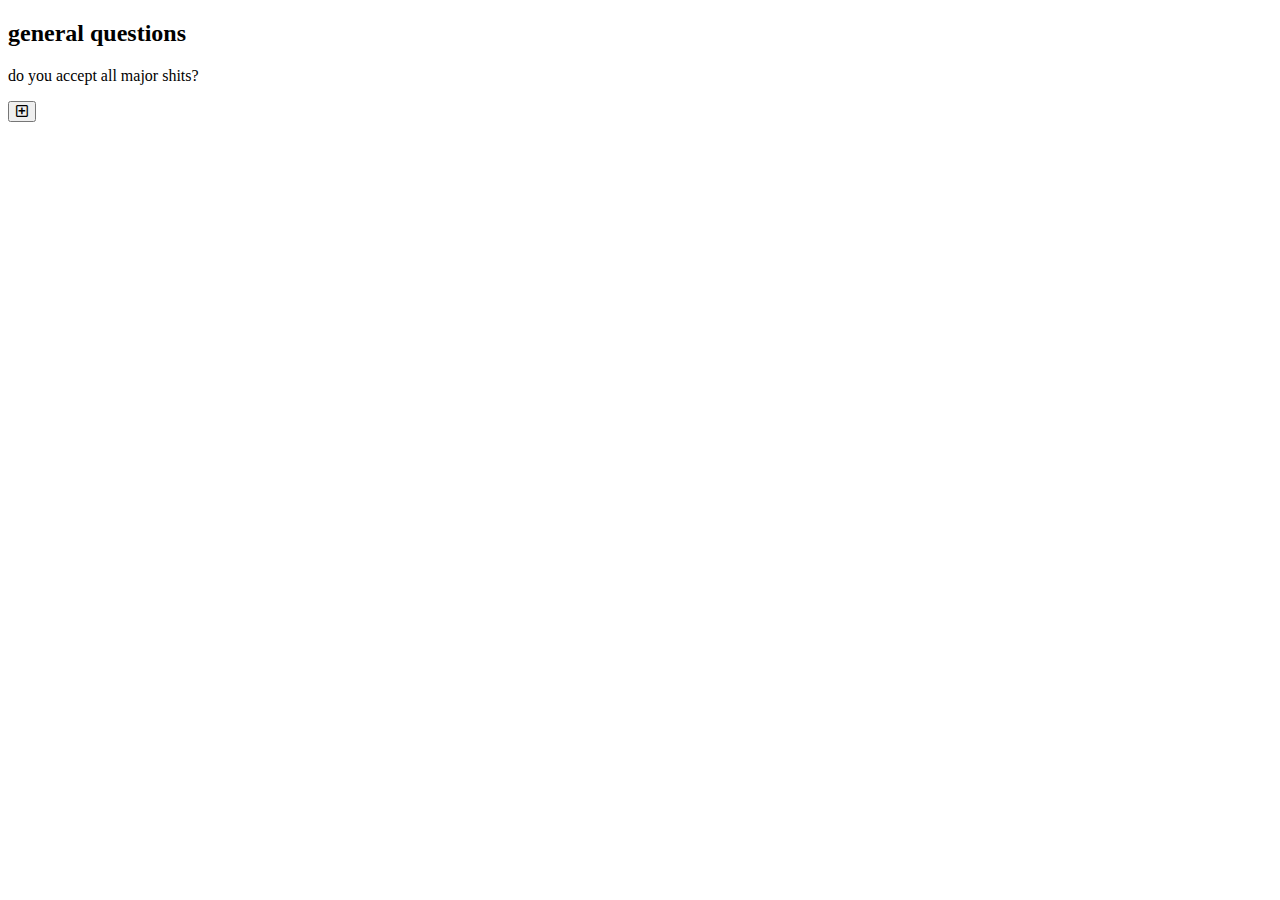
==== 07-questions/setup/index.html @ 9c04ca12 "Update task 6" ====
<!DOCTYPE html>
<html lang="en">
  <head>
    <meta charset="UTF-8" />
    <meta name="viewport" content="width=device-width, initial-scale=1.0" />
    <title>Q & A</title>
    <!-- font-awesome -->
    <link
      rel="stylesheet"
      href="https://cdnjs.cloudflare.com/ajax/libs/font-awesome/5.14.0/css/all.min.css"
    />
    <!-- extra fonts -->
    <link
      href="https://fonts.googleapis.com/css?family=Great+Vibes&display=swap"
      rel="stylesheet"
    />
    <!-- styles -->
    <link rel="stylesheet" href="styles.css" />
  </head>
  <body>
    <section class="questions">
      <!-- title -->
      <div class="title">
        <h2>general questions</h2>
      </div>
      <!-- questions -->
      <div class="section-center">
        <!-- single question -->
        <article class="question">
          <!-- question title -->
          <div class="question-title">
            <p>do you accept all major shits?</p>
            <button type="button" class="question-btn">
              <span class="plus-icon">
                <i class="far fa-plus-square"></i>
              </span>
            </button>
          </div>
        </article>
        <!-- end single question -->
      </div>
    </section>
    <!-- javascript -->
    <script src="app.js"></script>
  </body>
</html>
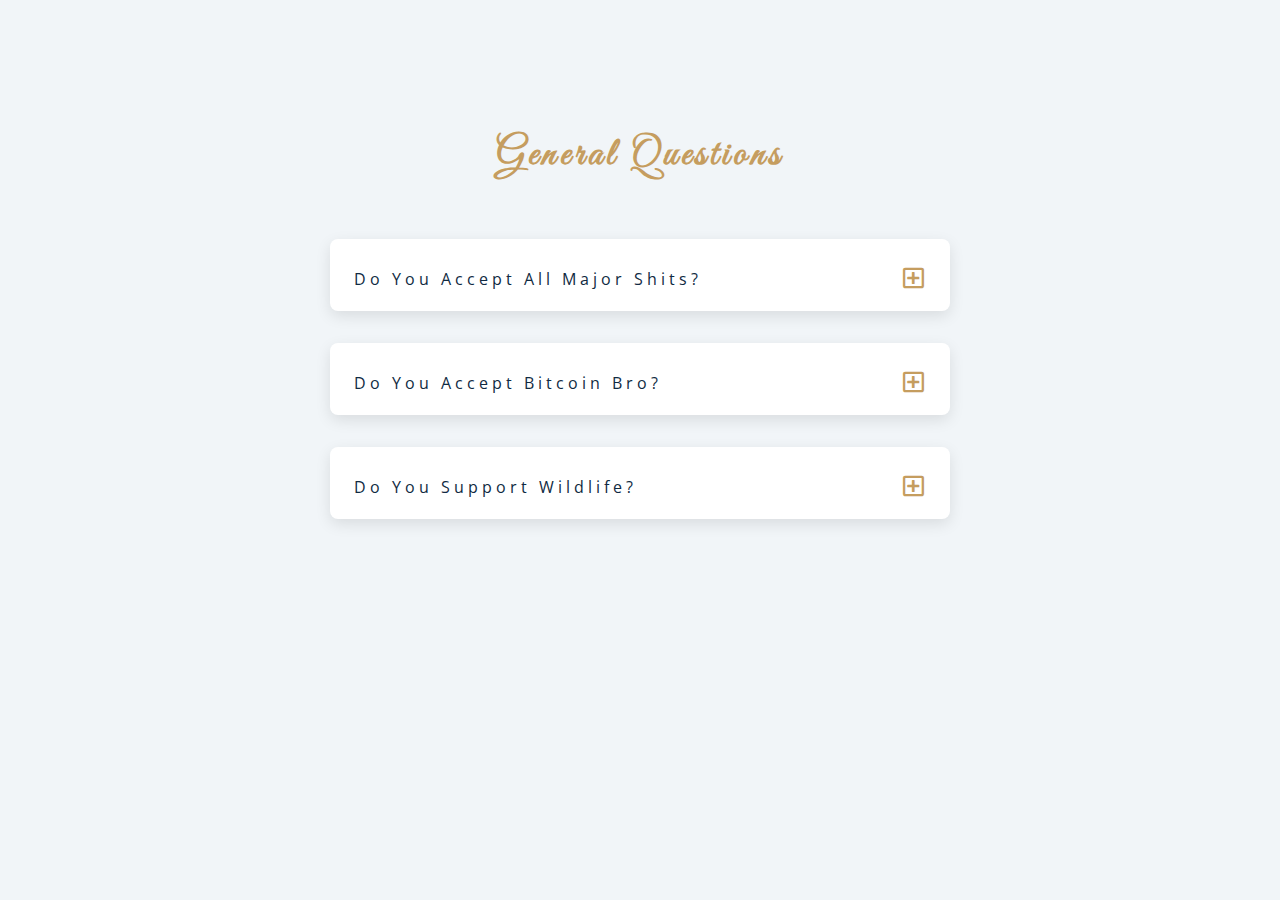
==== commit ffd9c68f: "Update task 7" ====
--- a/07-questions/setup/index.html
+++ b/07-questions/setup/index.html
@@ -34,7 +34,57 @@
               <span class="plus-icon">
                 <i class="far fa-plus-square"></i>
               </span>
+              <span class="minus-icon">
+                <i class="far fa-minus-square"></i>
+              </span>
             </button>
+          </div>
+          <!-- question text -->
+          <div class="question-text">
+            <p>Lorem ipsum dolor sit, amet consectetur adipisicing elit. Velit enim fugit reiciendis minus, ex in dignissimos. Ea, quidem doloremque? Inventore harum, odio aperiam quidem velit nam ipsam saepe quis consequuntur?
+            </p>
+          </div>
+        </article>
+        <!-- end single question -->
+        <!-- single question -->
+        <article class="question">
+          <!-- question title -->
+          <div class="question-title">
+            <p>do you accept bitcoin bro?</p>
+            <button type="button" class="question-btn">
+              <span class="plus-icon">
+                <i class="far fa-plus-square"></i>
+              </span>
+              <span class="minus-icon">
+                <i class="far fa-minus-square"></i>
+              </span>
+            </button>
+          </div>
+          <!-- question text -->
+          <div class="question-text">
+            <p>Lorem ipsum dolor sit, amet consectetur adipisicing elit. Velit enim fugit reiciendis minus, ex in dignissimos. Ea, quidem doloremque? Inventore harum, odio aperiam quidem velit nam ipsam saepe quis consequuntur?
+            </p>
+          </div>
+        </article>
+        <!-- end single question -->
+        <!-- single question -->
+        <article class="question">
+          <!-- question title -->
+          <div class="question-title">
+            <p>do you support wildlife?</p>
+            <button type="button" class="question-btn">
+              <span class="plus-icon">
+                <i class="far fa-plus-square"></i>
+              </span>
+              <span class="minus-icon">
+                <i class="far fa-minus-square"></i>
+              </span>
+            </button>
+          </div>
+          <!-- question text -->
+          <div class="question-text">
+            <p>Lorem ipsum dolor sit, amet consectetur adipisicing elit. Velit enim fugit reiciendis minus, ex in dignissimos. Ea, quidem doloremque? Inventore harum, odio aperiam quidem velit nam ipsam saepe quis consequuntur?
+            </p>
           </div>
         </article>
         <!-- end single question -->
--- a/07-questions/setup/styles.css
+++ b/07-questions/setup/styles.css
@@ -0,0 +1,248 @@
+/*
+=============== 
+Fonts
+===============
+*/
+@import url("https://fonts.googleapis.com/css?family=Open+Sans|Roboto:400,700&display=swap");
+
+/*
+=============== 
+Variables
+===============
+*/
+
+:root {
+  /* dark shades of primary color*/
+  --clr-primary-1: hsl(205, 86%, 17%);
+  --clr-primary-2: hsl(205, 77%, 27%);
+  --clr-primary-3: hsl(205, 72%, 37%);
+  --clr-primary-4: hsl(205, 63%, 48%);
+  /* primary/main color */
+  --clr-primary-5: #49a6e9;
+  /* lighter shades of primary color */
+  --clr-primary-6: hsl(205, 89%, 70%);
+  --clr-primary-7: hsl(205, 90%, 76%);
+  --clr-primary-8: hsl(205, 86%, 81%);
+  --clr-primary-9: hsl(205, 90%, 88%);
+  --clr-primary-10: hsl(205, 100%, 96%);
+  /* darkest grey - used for headings */
+  --clr-grey-1: hsl(209, 61%, 16%);
+  --clr-grey-2: hsl(211, 39%, 23%);
+  --clr-grey-3: hsl(209, 34%, 30%);
+  --clr-grey-4: hsl(209, 28%, 39%);
+  /* grey used for paragraphs */
+  --clr-grey-5: hsl(210, 22%, 49%);
+  --clr-grey-6: hsl(209, 23%, 60%);
+  --clr-grey-7: hsl(211, 27%, 70%);
+  --clr-grey-8: hsl(210, 31%, 80%);
+  --clr-grey-9: hsl(212, 33%, 89%);
+  --clr-grey-10: hsl(210, 36%, 96%);
+  --clr-white: #fff;
+  --clr-red-dark: hsl(360, 67%, 44%);
+  --clr-red-light: hsl(360, 71%, 66%);
+  --clr-green-dark: hsl(125, 67%, 44%);
+  --clr-green-light: hsl(125, 71%, 66%);
+  --clr-gold: #c59d5f;
+  --clr-black: #222;
+  --ff-primary: "Roboto", sans-serif;
+  --ff-secondary: "Open Sans", sans-serif;
+  --transition: all 0.3s linear;
+  --spacing: 0.25rem;
+  --radius: 0.5rem;
+  --light-shadow: 0 5px 15px rgba(0, 0, 0, 0.1);
+  --dark-shadow: 0 5px 15px rgba(0, 0, 0, 0.2);
+  --max-width: 1170px;
+  --fixed-width: 620px;
+}
+/*
+=============== 
+Global Styles
+===============
+*/
+
+*,
+::after,
+::before {
+  margin: 0;
+  padding: 0;
+  box-sizing: border-box;
+}
+body {
+  font-family: var(--ff-secondary);
+  background: var(--clr-grey-10);
+  color: var(--clr-grey-1);
+  line-height: 1.5;
+  font-size: 0.875rem;
+}
+ul {
+  list-style-type: none;
+}
+a {
+  text-decoration: none;
+}
+img:not(.logo) {
+  width: 100%;
+}
+img {
+  display: block;
+}
+
+h1,
+h2,
+h3,
+h4 {
+  letter-spacing: var(--spacing);
+  text-transform: capitalize;
+  line-height: 1.25;
+  margin-bottom: 0.75rem;
+  font-family: var(--ff-primary);
+}
+h1 {
+  font-size: 3rem;
+}
+h2 {
+  font-size: 2rem;
+}
+h3 {
+  font-size: 1.25rem;
+}
+h4 {
+  font-size: 0.875rem;
+}
+p {
+  margin-bottom: 1.25rem;
+  color: var(--clr-grey-5);
+}
+@media screen and (min-width: 800px) {
+  h1 {
+    font-size: 4rem;
+  }
+  h2 {
+    font-size: 2.5rem;
+  }
+  h3 {
+    font-size: 1.75rem;
+  }
+  h4 {
+    font-size: 1rem;
+  }
+  body {
+    font-size: 1rem;
+  }
+  h1,
+  h2,
+  h3,
+  h4 {
+    line-height: 1;
+  }
+}
+/*  global classes */
+
+.btn {
+  text-transform: uppercase;
+  background: transparent;
+  color: var(--clr-black);
+  padding: 0.375rem 0.75rem;
+  letter-spacing: var(--spacing);
+  display: inline-block;
+  transition: var(--transition);
+  font-size: 0.875rem;
+  border: 2px solid var(--clr-black);
+  cursor: pointer;
+  box-shadow: 0 1px 3px rgba(0, 0, 0, 0.2);
+  border-radius: var(--radius);
+}
+.btn:hover {
+  color: var(--clr-white);
+  background: var(--clr-black);
+}
+/* section */
+.section {
+  padding: 5rem 0;
+}
+
+.section-center {
+  width: 90vw;
+  margin: 0 auto;
+  max-width: 1170px;
+}
+@media screen and (min-width: 992px) {
+  .section-center {
+    width: 95vw;
+  }
+}
+main {
+  min-height: 100vh;
+  display: grid;
+  place-items: center;
+}
+/*
+=============== 
+Questions
+===============
+*/
+.title {
+  margin-top: 15vh;
+  margin-bottom: 4rem;
+}
+.title h2 {
+  color: var(--clr-gold);
+  font-family: "Great Vibes", cursive;
+  text-align: center;
+}
+.section-center {
+  max-width: var(--fixed-width);
+}
+.question {
+  background: var(--clr-white);
+  border-radius: var(--radius);
+  box-shadow: var(--light-shadow);
+  padding: 1.5rem 1.5rem 0 1.5rem;
+  margin-bottom: 2rem;
+}
+.question-title {
+  display: flex;
+  justify-content: space-between;
+  align-items: center;
+  text-transform: capitalize;
+  padding-bottom: 1rem;
+}
+.question-title p {
+  margin-bottom: 0;
+  letter-spacing: var(--spacing);
+  color: var(--clr-grey-1);
+}
+.question-btn {
+  font-size: 1.5rem;
+  background: transparent;
+  border-color: transparent;
+  cursor: pointer;
+  color: var(--clr-gold);
+  transition: var(--transition);
+}
+.question-btn:hover {
+  transform: rotate(90deg);
+}
+.question-text {
+  padding: 1rem 0 1.5rem 0;
+  border-top: 1px solid rgba(0, 0, 0, 0.2);
+}
+.question-text p {
+  margin-bottom: 0;
+}
+/* hide text */
+.question-text {
+  display: none;
+}
+.show-text .question-text {
+  display: block;
+}
+.minus-icon {
+  display: none;
+}
+.show-text .minus-icon {
+  display: inline;
+}
+.show-text .plus-icon {
+  display: none;
+} 
